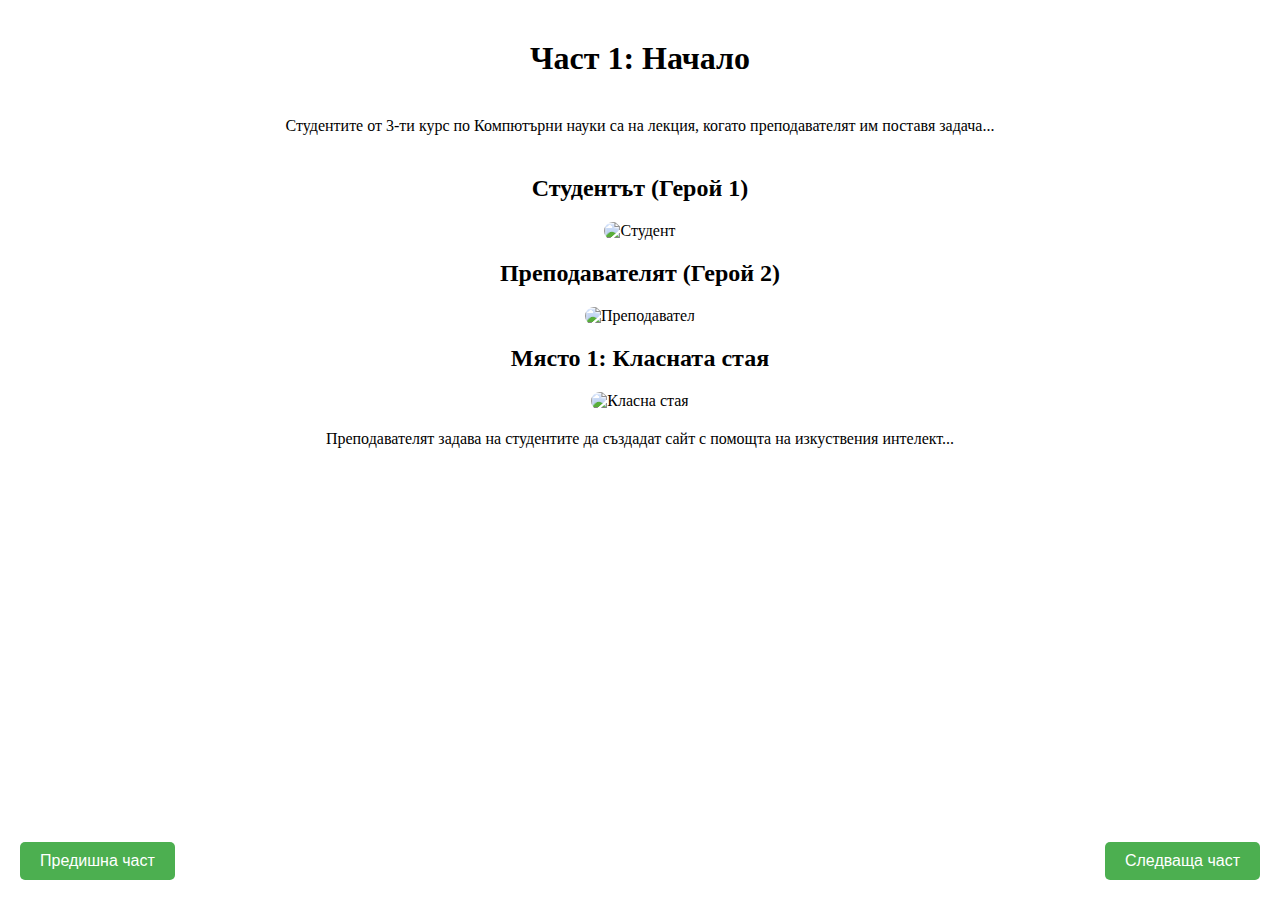
==== index.html @ 0ba575cf "Add files via upload" ====
<!DOCTYPE html>
<html lang="bg">
<head>
    <meta charset="UTF-8">
    <meta name="viewport" content="width=device-width, initial-scale=1.0">
    <title>Научна фантастика - Част 1</title>
    <link rel="stylesheet" href="styles.css">
</head>
<body>
    <div class="story">
        <h1>Част 1: Начало</h1>
        <p>Студентите от 3-ти курс по Компютърни науки са на лекция, когато преподавателят им поставя задача...</p>
        <div class="characters">
            <div class="character">
                <h2>Студентът (Герой 1)</h2>
                <img src="images/student.gif" alt="Студент">
            </div>
            <div class="character">
                <h2>Преподавателят (Герой 2)</h2>
                <img src="images/prepodavatel.gif" alt="Преподавател">
            </div>
            <div class="place">
                <h2>Място 1: Класната стая</h2>
                <img src="images/staq.gif" alt="Класна стая">
            </div>
        </div>
        <p>Преподавателят задава на студентите да създадат сайт с помощта на изкуствения интелект...</p>
        <div class="navigation">
            <button id="prev-btn">Предишна част</button>
            <button id="next-btn" data-next="page2.html">Следваща част</button>
        </div>
    </div>
    <script src="script.js"></script>
</body>
</html>
---- styles.css ----
/* Основен стил за всички страници */
* {
    margin: 0;
    padding: 0;
    box-sizing: border-box;
}

body, html {
    height: 100%; /* За да осигурим, че страницата ще заема 100% от височината на екрана */
}

.story {
    height: 100%; /* Височината на съдържанието да заема цялата височина на екрана */
    display: flex;
    flex-direction: column;
    justify-content: space-between; /* Разпределяме съдържанието равномерно по вертикалата */
    align-items: center;
    padding: 20px;
}

h1, h2, p {
    margin: 20px 0;
}

.place img {
    max-width: 100%;
    height: auto;
    max-height: 300px; /* Ограничаваме височината на изображенията */
}

.navigation {
    display: flex;
    justify-content: space-between;
    width: 100%;
    margin-top: auto; /* Поставяме бутоните за навигация в долната част */
}




button {
    padding: 10px 20px;
    background-color: #4CAF50;
    color: white;
    border: none;
    border-radius: 5px;
    cursor: pointer;
    font-size: 16px;
}

button:hover {
    background-color: #45a049;
}





.character, .place {
    margin-top: 20px;
    text-align: center;
}

.character img, .place img {
    max-width: 100%;
    height: auto;
    border-radius: 10px;
}
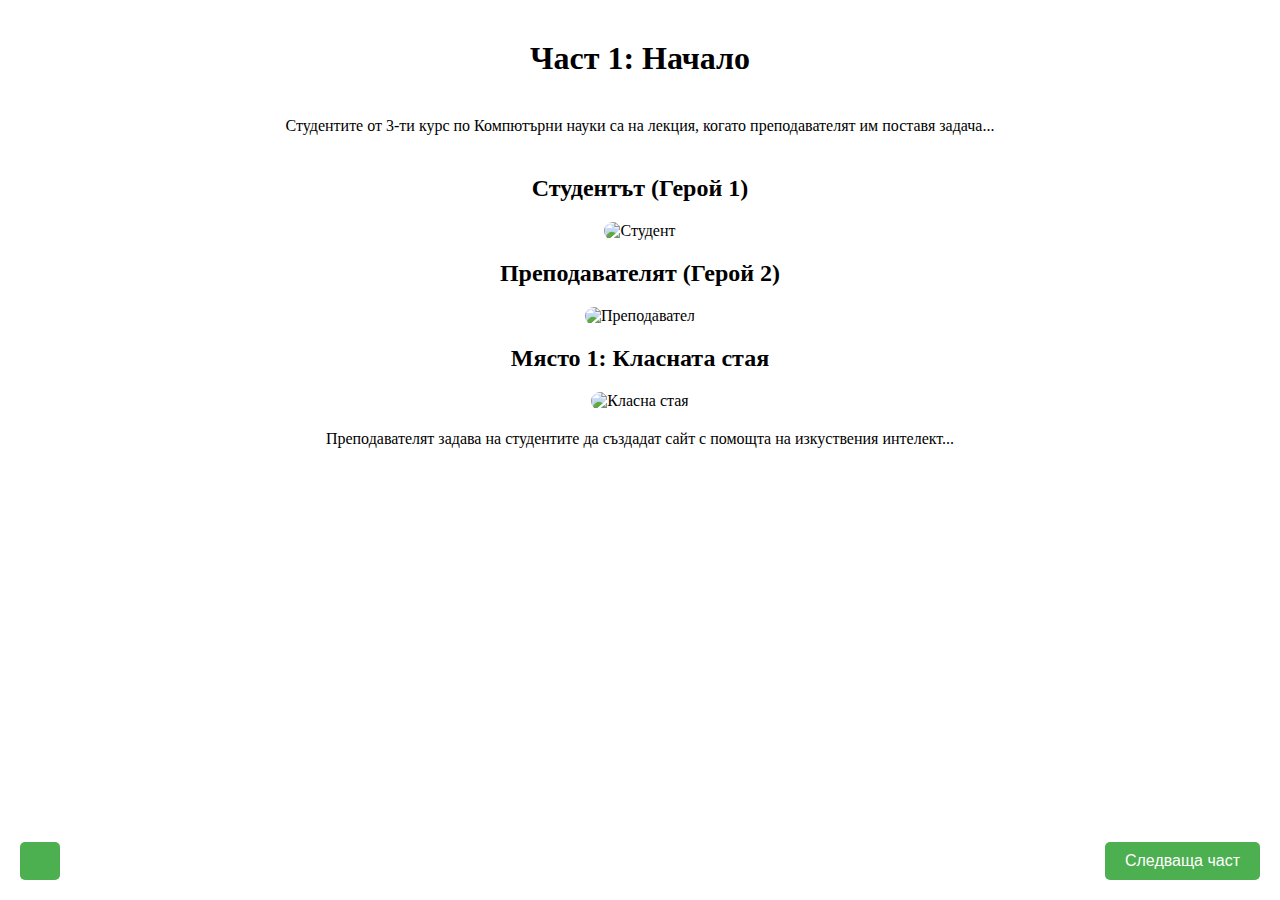
==== commit ac2b050c: "Add files via upload" ====
--- a/index.html
+++ b/index.html
@@ -26,7 +26,7 @@
         </div>
         <p>Преподавателят задава на студентите да създадат сайт с помощта на изкуствения интелект...</p>
         <div class="navigation">
-            <button id="prev-btn">Предишна част</button>
+            <button id="prev-btn"></button>
             <button id="next-btn" data-next="page2.html">Следваща част</button>
         </div>
     </div>
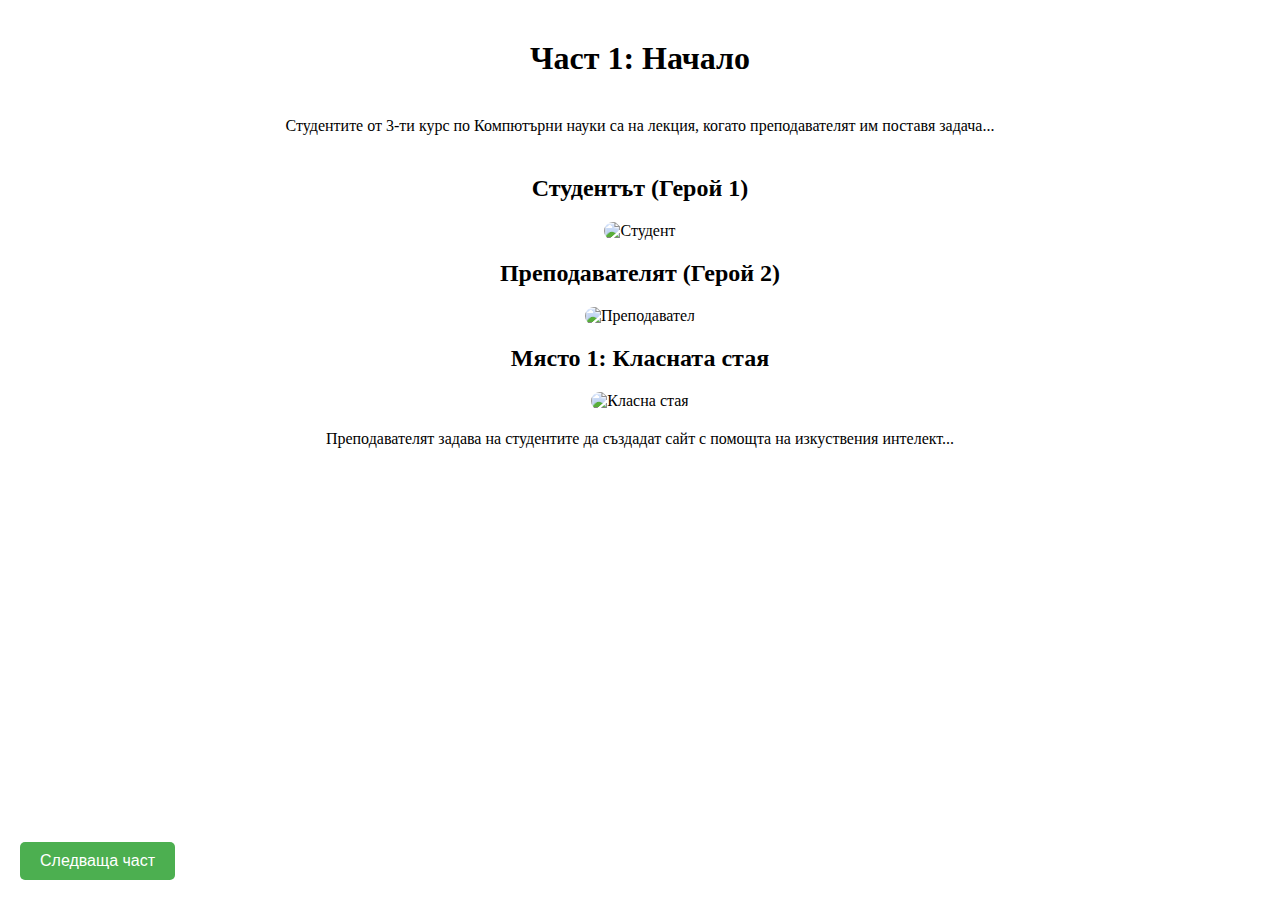
==== commit 5e20e730: "Add files via upload" ====
--- a/index.html
+++ b/index.html
@@ -26,7 +26,7 @@
         </div>
         <p>Преподавателят задава на студентите да създадат сайт с помощта на изкуствения интелект...</p>
         <div class="navigation">
-            <button id="prev-btn"></button>
+
             <button id="next-btn" data-next="page2.html">Следваща част</button>
         </div>
     </div>
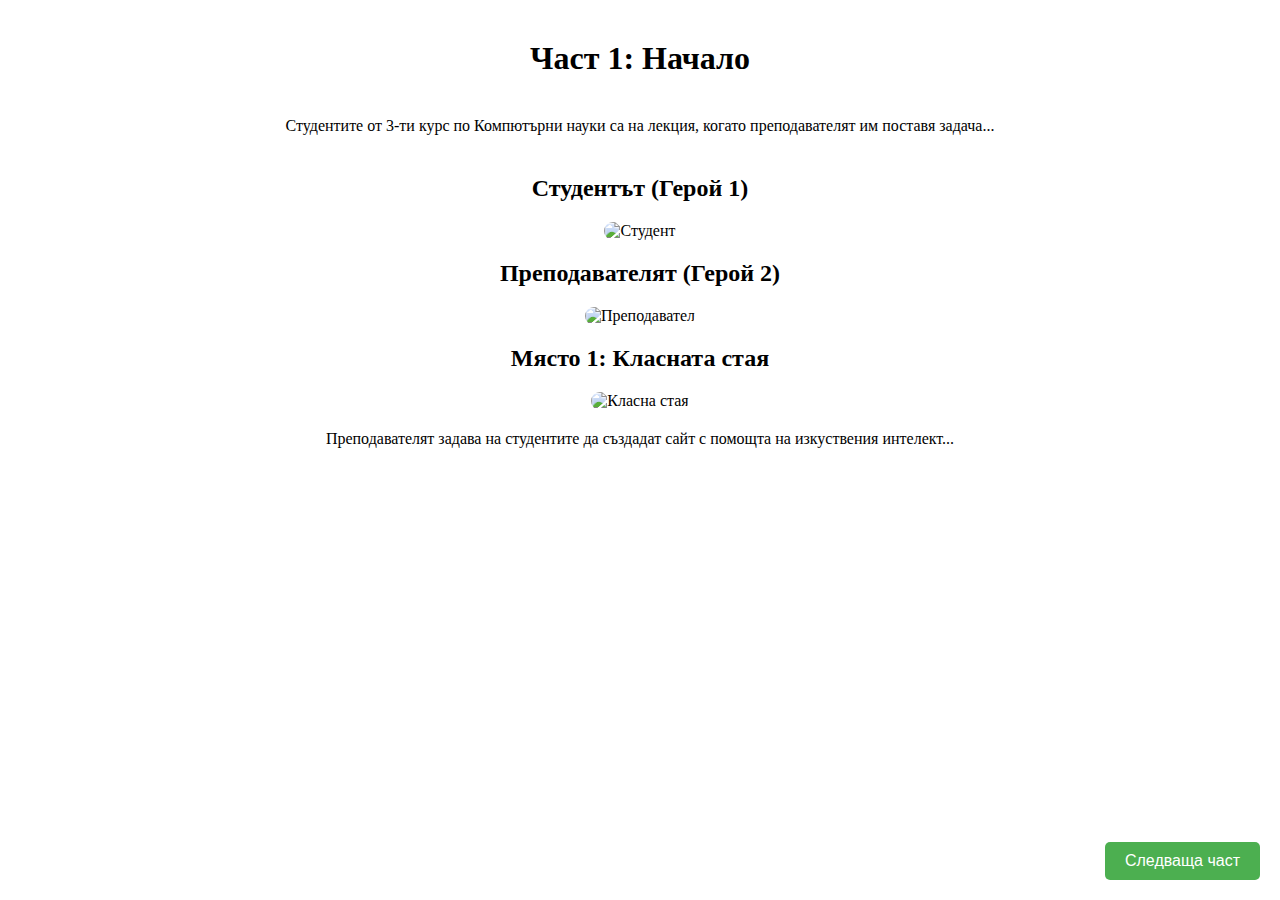
==== commit 8d999187: "Add files via upload" ====
--- a/index.html
+++ b/index.html
@@ -26,7 +26,7 @@
         </div>
         <p>Преподавателят задава на студентите да създадат сайт с помощта на изкуствения интелект...</p>
         <div class="navigation">
-
+			<span></span>
             <button id="next-btn" data-next="page2.html">Следваща част</button>
         </div>
     </div>
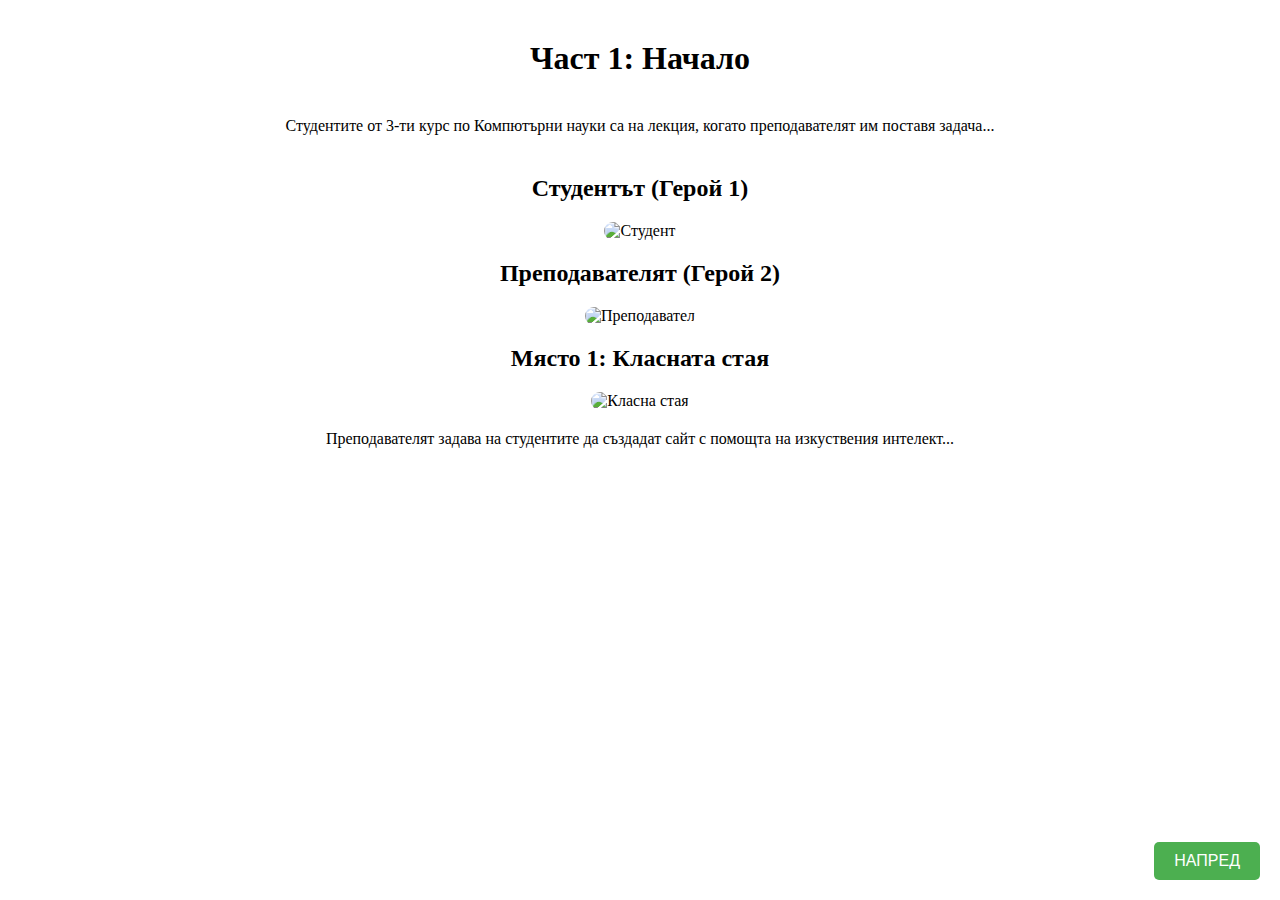
==== commit 0a76c71e: "Add files via upload" ====
--- a/index.html
+++ b/index.html
@@ -26,8 +26,8 @@
         </div>
         <p>Преподавателят задава на студентите да създадат сайт с помощта на изкуствения интелект...</p>
         <div class="navigation">
-			<span></span>
-            <button id="next-btn" data-next="page2.html">Следваща част</button>
+			<div></div>
+            <button id="next-btn" data-next="page2.html">НАПРЕД</button>
         </div>
     </div>
     <script src="script.js"></script>
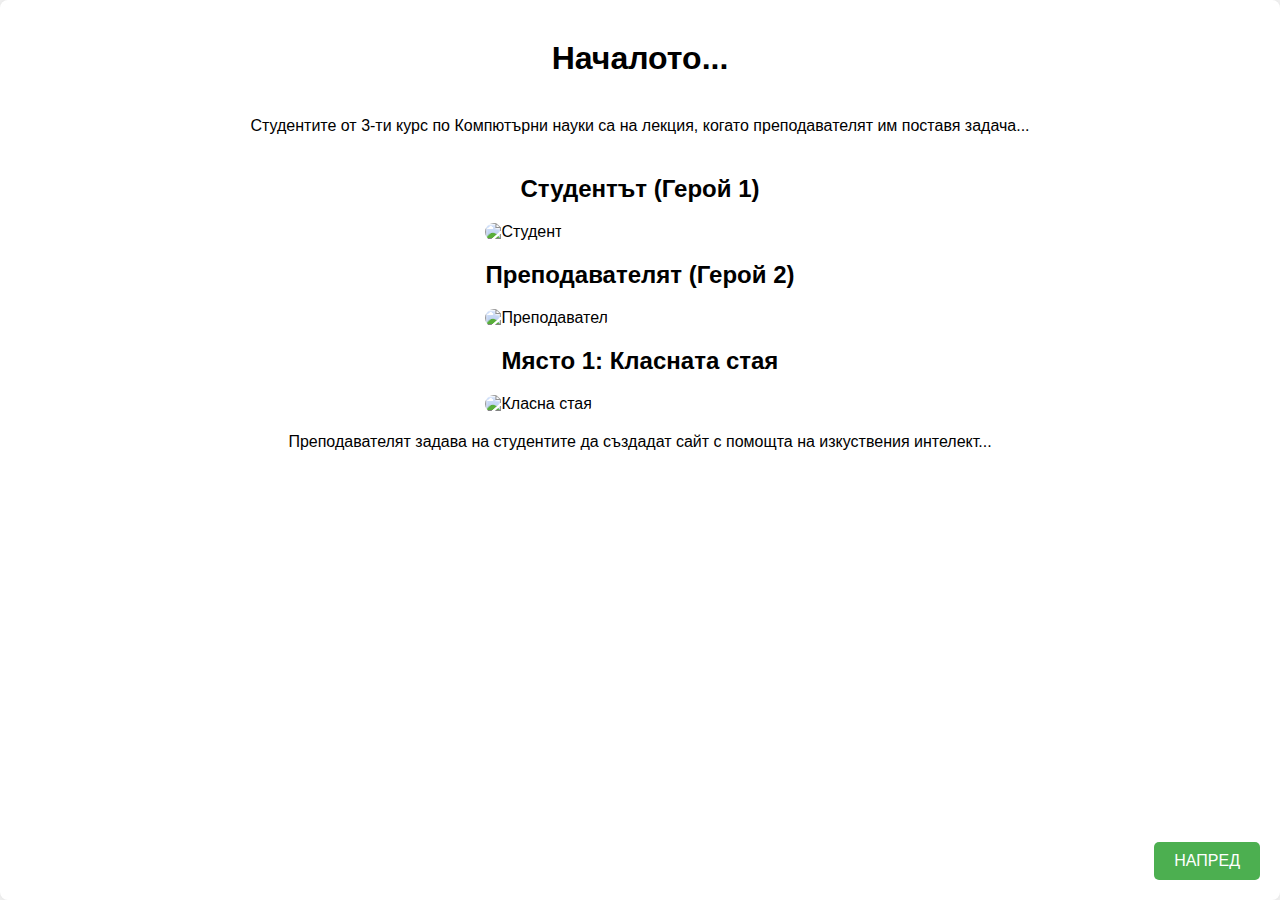
==== commit a1286b6f: "Add files via upload" ====
--- a/index.html
+++ b/index.html
@@ -3,12 +3,12 @@
 <head>
     <meta charset="UTF-8">
     <meta name="viewport" content="width=device-width, initial-scale=1.0">
-    <title>Научна фантастика - Част 1</title>
+    <title>АНОМАЛИЯ - НАЧАЛОТО:</title>
     <link rel="stylesheet" href="styles.css">
 </head>
 <body>
     <div class="story">
-        <h1>Част 1: Начало</h1>
+        <h1>Началото...</h1>
         <p>Студентите от 3-ти курс по Компютърни науки са на лекция, когато преподавателят им поставя задача...</p>
         <div class="characters">
             <div class="character">
--- a/styles.css
+++ b/styles.css
@@ -1,19 +1,3 @@
-
-
-
-
-
-
-
-
-
-
-
-
-
-
-
-
 /* Основен стил за всички страници */
 * {
     margin: 0;
@@ -23,8 +7,11 @@
 
 body, html {
     height: 100%; /* За да осигурим, че страницата ще заема 100% от височината на екрана */
+    font-family: Arial, sans-serif; /* Определяме шрифт за цялата страница */
+    background-color: #f4f4f4; /* Светъл фон за цялата страница */
 }
 
+/* Контейнер за съдържанието */
 .story {
     height: 100%; /* Височината на съдържанието да заема цялата височина на екрана */
     display: flex;
@@ -32,28 +19,35 @@
     justify-content: space-between; /* Разпределяме съдържанието равномерно по вертикалата */
     align-items: center;
     padding: 20px;
+    background-color: #ffffff; /* Бел фон за съдържанието */
+    box-shadow: 0 0 10px rgba(0, 0, 0, 0.1); /* Лека сянка за ефект */
+    border-radius: 8px; /* Заоблени ъгли за по-добър визуален ефект */
 }
 
+/* Заглавия */
 h1, h2, p {
     margin: 20px 0;
+    text-align: center;
 }
 
-.place img {
+/* Изображения на героите и местата */
+.place img, .character img {
     max-width: 100%;
     height: auto;
+    border-radius: 10px; /* Заоблени ъгли за изображенията */
     max-height: 300px; /* Ограничаваме височината на изображенията */
 }
 
+/* Навигационни бутони */
 .navigation {
     display: flex;
     justify-content: space-between;
     width: 100%;
     margin-top: auto; /* Поставяме бутоните за навигация в долната част */
+    padding-top: 20px;
 }
 
-
-
-
+/* Стил за бутоните */
 button {
     padding: 10px 20px;
     background-color: #4CAF50;
@@ -62,24 +56,4 @@
     border-radius: 5px;
     cursor: pointer;
     font-size: 16px;
-}
-
-button:hover {
-    background-color: #45a049;
-}
-
-
-
-
-
-.character, .place {
-    margin-top: 20px;
-    text-align: center;
-}
-
-.character img, .place img {
-    max-width: 100%;
-    height: auto;
-    border-radius: 10px;
-}
-
+    transition: background-color 0.3s ease; /* Леко забавяне при промя*
